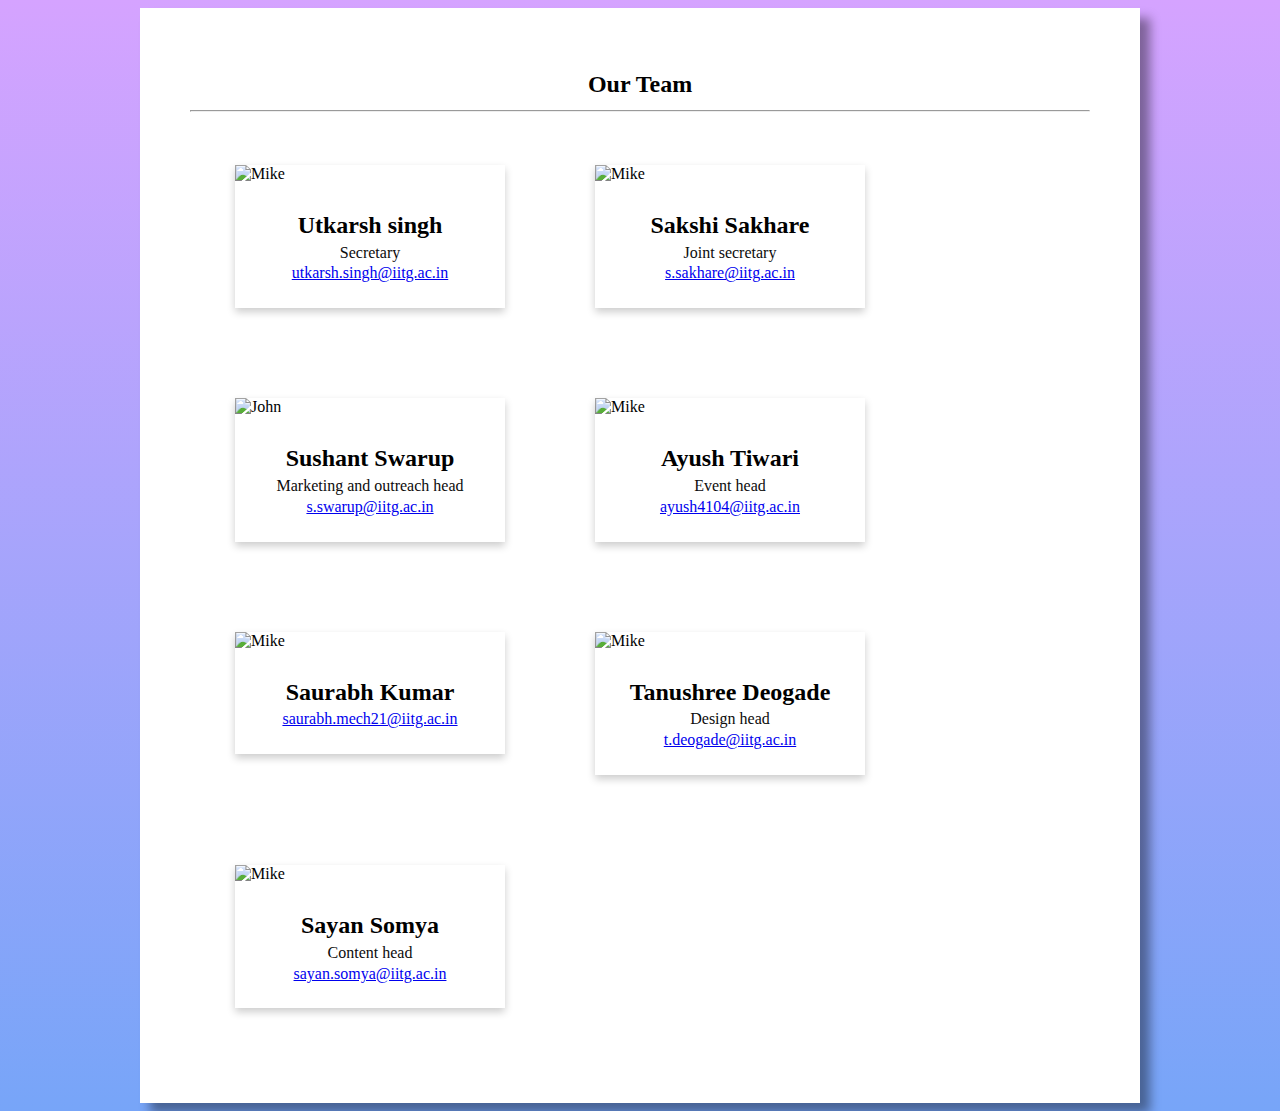
==== teams.html @ aa0291fa "Add files via upload" ====
<!DOCTYPE html>
<html lang="en">
<head>
    <meta charset="UTF-8">
    <meta name="viewport" content="width=device-width, initial-scale=1.0">
    <title>Document</title>
    <link rel="stylesheet" href="teams.css">
</head>
<body>
    
</body>
</html>
<div class="wrapper">
    <h2>Our Team</h2>
       <hr>
       <div class="row">

        <div class="column">
            <div class="card">
              <img src="utkarsh 1.png" alt="Mike" style="width:100%">
              <div class="container">
                <h2>Utkarsh singh</h2>
                <p class="title">Secretary</p>
               
                <p><a href = "mailto:someone@iitg.ac.in">utkarsh.singh@iitg.ac.in</a></p>
                
              </div>
            </div>
          </div>
    

  
    <div class="column">
      <div class="card">
        <img src="sak 1 (1).png" alt="Mike" style="width:100%" >
        <div class="container">
          <h2>Sakshi Sakhare</h2>
          <p class="title">Joint secretary</p>
          
          <p><a href = "mailto:someone@iitg.ac.in">s.sakhare@iitg.ac.in</a></p>
          
        </div>
      </div>
    </div>
    </div>
  
    <div class="column">
      <div class="card">
        <img src="sush.jpg" alt="John" style="width:100%" >
        <div class="container">
          <h2>Sushant Swarup</h2>
          <p class="title">Marketing and outreach head</p>
         <p><a href = "mailto:someone@iitg.ac.in">s.swarup@iitg.ac.in</a></p>
          
        </div>
    </div>
      </div>
      <div class="column">
        <div class="card">
          <img src="ayush 1 (1).png" alt="Mike" style="width :100%" >
          <div class="container">
            <h2>Ayush Tiwari</h2>
            <p class="title">Event head</p>
           
            <p><a href = "mailto:someone@iitg.ac.in">ayush4104@iitg.ac.in</a></p>
            
          </div>
        </div>
      </div>
      <div class="column">
        <div class="card">
          <img src="saurabh 1 (4).png" alt="Mike" style="width:100%">
          <div class="container">
            <h2>Saurabh Kumar</h2>
            <p class="title"></p>
            
            <p><a href = "mailto:someone@iitg.ac.in">saurabh.mech21@iitg.ac.in</a></p>
            
          </div>
        </div>
      </div>
      <div class="column">
        <div class="card">
          <img src="tan.png" alt="Mike" style="width:100%" >
          <div class="container">
            <h2>Tanushree Deogade</h2>
            <p class="title">Design head</p>
           
            <p> <a href = "mailto:someone@iitg.ac.in">t.deogade@iitg.ac.in</a></p>
            
          </div>
        </div>
      </div>
      <div class="column">
        <div class="card">
          <img src="sayan1 2.png" alt="Mike" style="width:100%">
          <div class="container">
            <h2>Sayan Somya</h2>
            <p class="title">Content head</p>
           
            <p><a href = "mailto:someone@iitg.ac.in">sayan.somya@iitg.ac.in</a></p>
            
          </div>
        </div>
      </div>
      

    </div>
  </div>
</body>
</html>
---- teams.css ----
body{
    display: flex;
    justify-content: center;
    align-items: center;
    min-height: 50vh;
    background: linear-gradient(#D5A3FF 0%, #77A5F8 100%);
}
.wrapper{
    background: #fff;
    width: 900px;
   
    padding: 50px;
    box-shadow: 10px 10px 10px rgba(0.4, 0.4, 0.4, 0.4);
    align-items: center;
}
h2{
    text-align: center;
    line-height:0.5;
}
.column {

    float:left;
    width: 30%;
    margin: 35px;
    padding:  10px;
    
    align-items: center;
  }
  
  
  
  
  .card {
    box-shadow: 0 4px 8px 0 rgba(0, 0, 0, 0.2);
  }
  
  
  .container {
    text-align: center;
    line-height: 0.3;
    padding:  16px
  }
  
  /* Clear floats */
  .container::after, .row::after {
    content: "";
    clear: both;
    display: table;
  }
  
  .title {
    color: rgb(12, 11, 11);
    text-align: center;
  }
  
  .button {
    border: none;
    outline: 0;
    display: inline-block;
    padding: 8px;
    color: white;
    background-color: #000;
    text-align: center;
    cursor: pointer;
    width: 100%;
  }
  
  .button:hover {
    background-color: #555;
  }
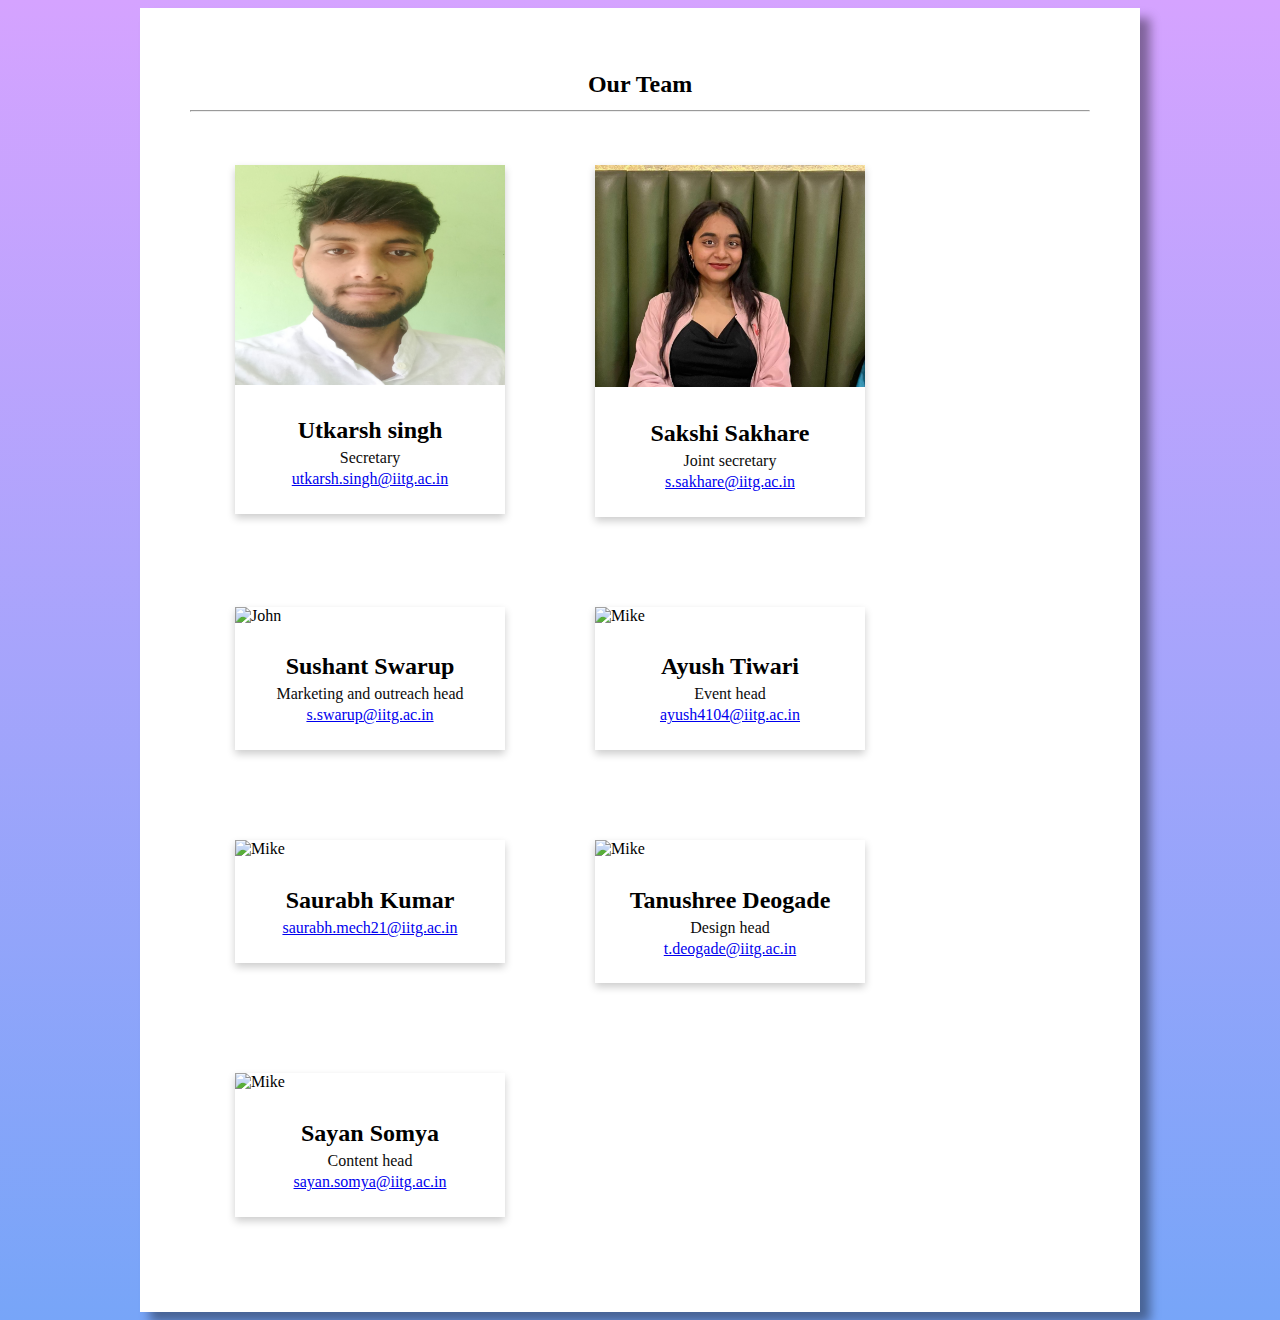
==== commit fa40082e: "Update teams.html" ====
--- a/teams.html
+++ b/teams.html
@@ -17,7 +17,7 @@
 
         <div class="column">
             <div class="card">
-              <img src="utkarsh 1.png" alt="Mike" style="width:100%">
+              <img src="./ssc/utkarsh 1.png" alt="Mike" style="width:100%">
               <div class="container">
                 <h2>Utkarsh singh</h2>
                 <p class="title">Secretary</p>
@@ -32,7 +32,7 @@
   
     <div class="column">
       <div class="card">
-        <img src="sak 1 (1).png" alt="Mike" style="width:100%" >
+        <img src="./ssc/sak 1 (1).png" alt="Mike" style="width:100%" >
         <div class="container">
           <h2>Sakshi Sakhare</h2>
           <p class="title">Joint secretary</p>
@@ -108,4 +108,4 @@
     </div>
   </div>
 </body>
-</html>+</html>
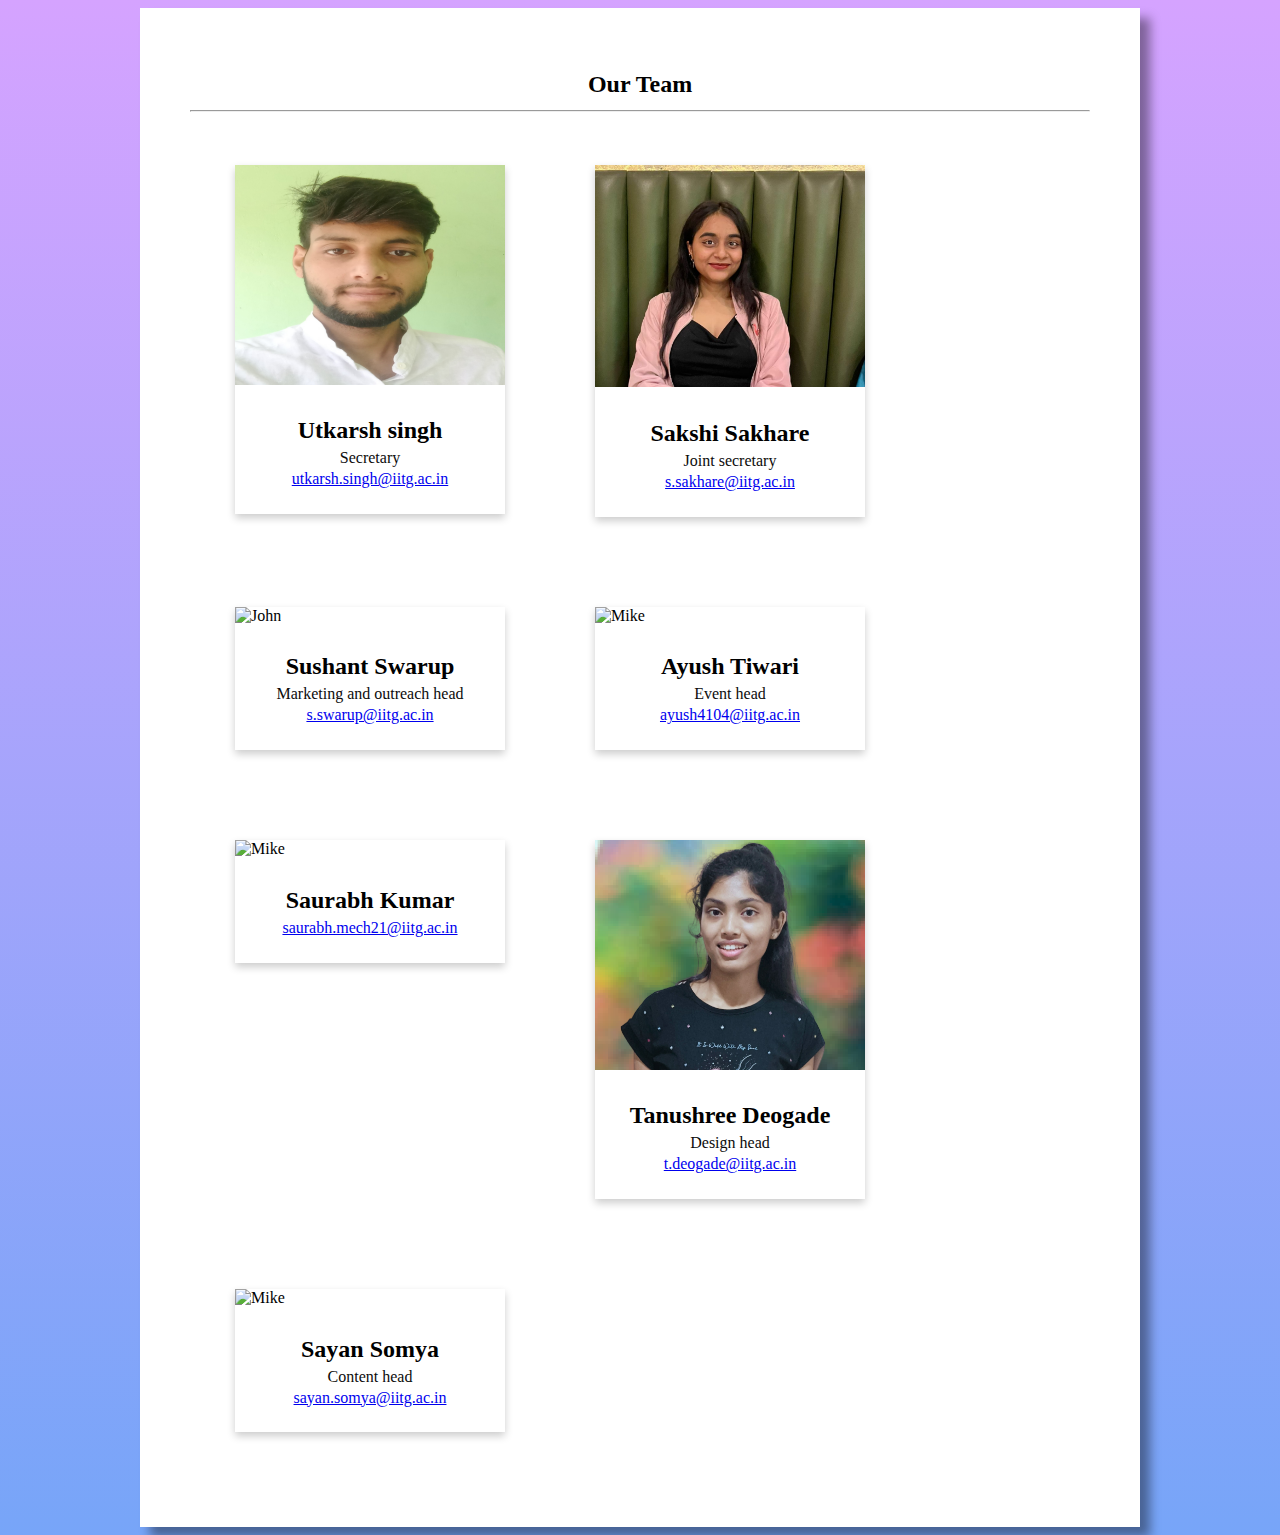
==== commit 52362efa: "Update teams.html" ====
--- a/teams.html
+++ b/teams.html
@@ -81,7 +81,7 @@
       </div>
       <div class="column">
         <div class="card">
-          <img src="tan.png" alt="Mike" style="width:100%" >
+          <img src="ssc/tan.png" alt="Mike" style="width:100%" >
           <div class="container">
             <h2>Tanushree Deogade</h2>
             <p class="title">Design head</p>
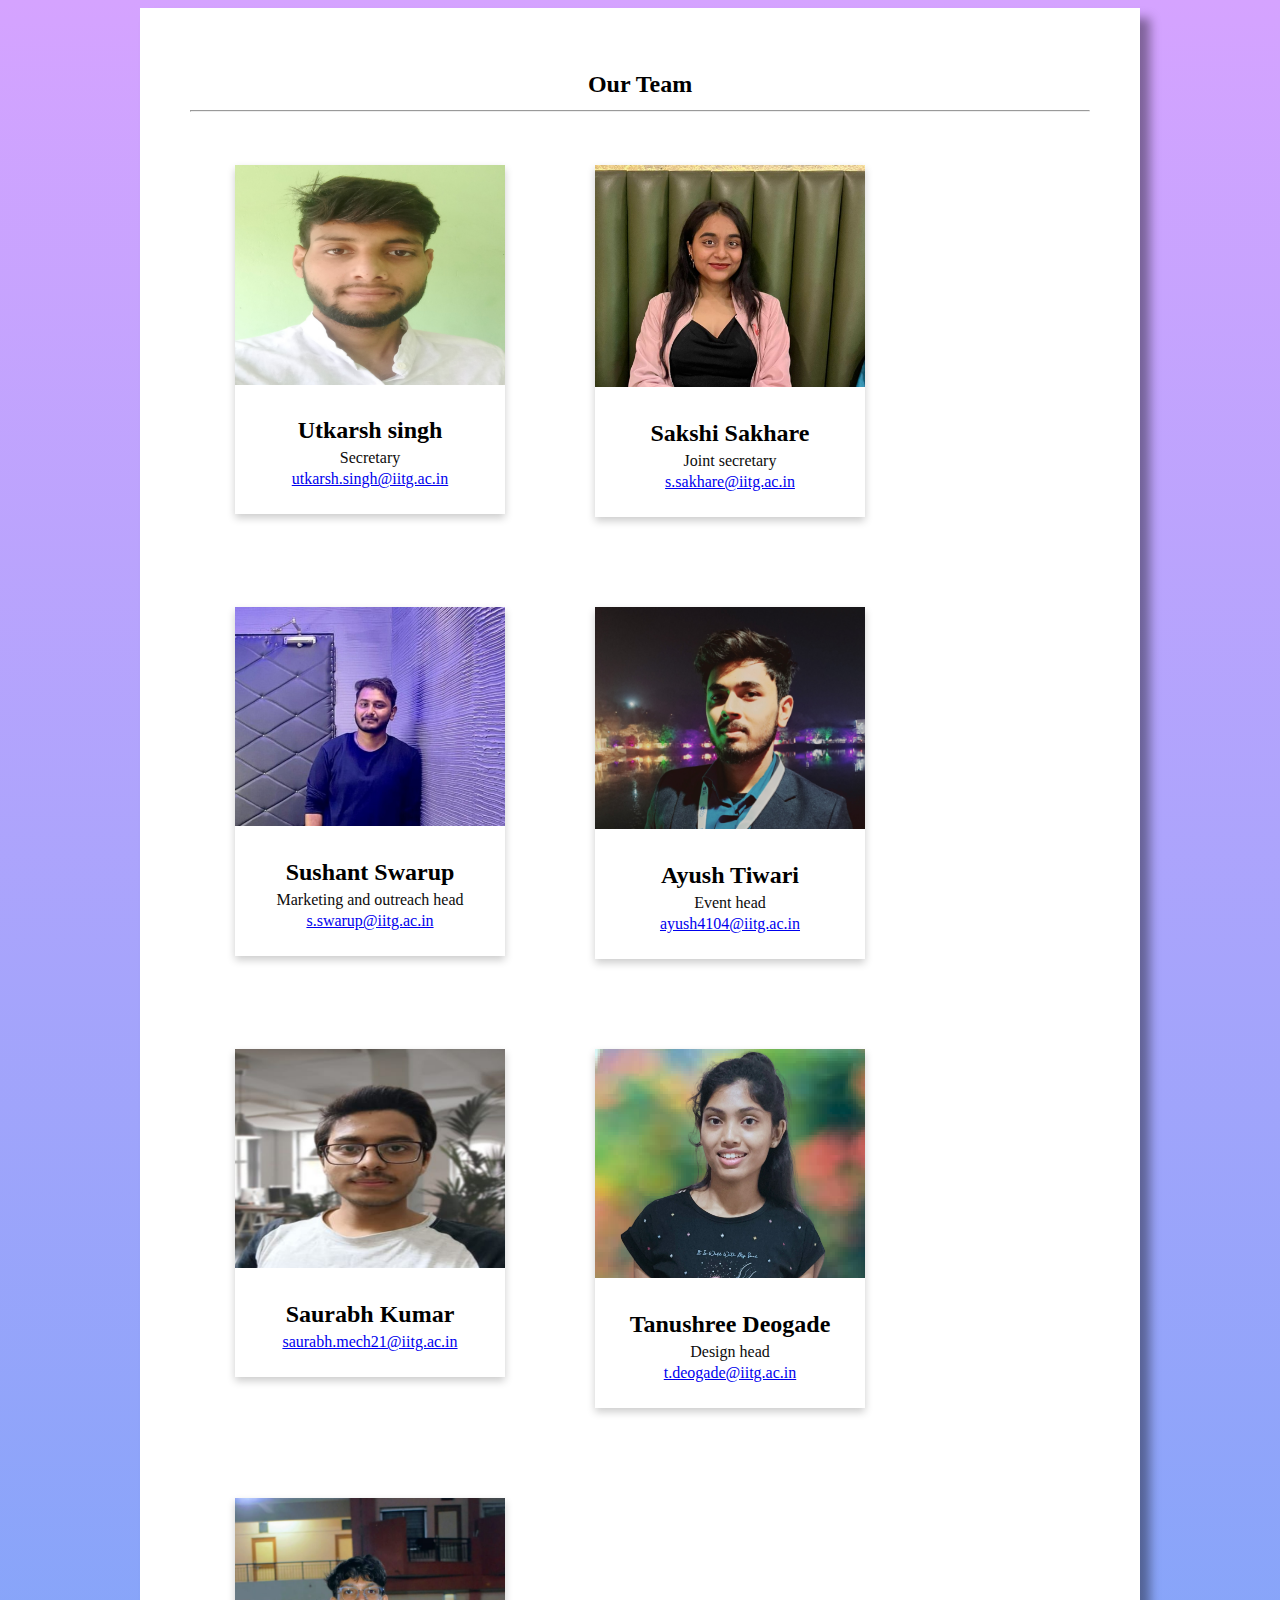
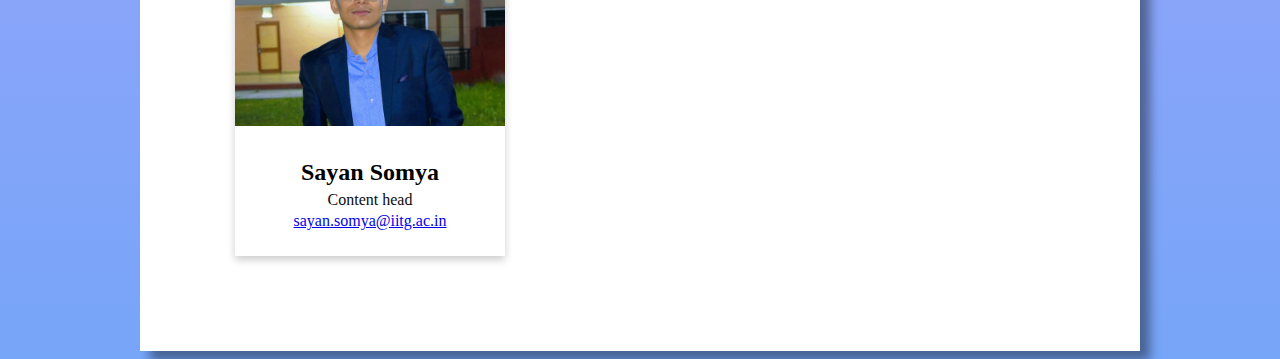
==== commit b2aaedd4: "Update teams.html" ====
--- a/teams.html
+++ b/teams.html
@@ -46,7 +46,7 @@
   
     <div class="column">
       <div class="card">
-        <img src="sush.jpg" alt="John" style="width:100%" >
+        <img src="ssc/sush.jpg" alt="John" style="width:100%" >
         <div class="container">
           <h2>Sushant Swarup</h2>
           <p class="title">Marketing and outreach head</p>
@@ -57,7 +57,7 @@
       </div>
       <div class="column">
         <div class="card">
-          <img src="ayush 1 (1).png" alt="Mike" style="width :100%" >
+          <img src="ssc/ayush 1 (1).png" alt="Mike" style="width :100%" >
           <div class="container">
             <h2>Ayush Tiwari</h2>
             <p class="title">Event head</p>
@@ -69,7 +69,7 @@
       </div>
       <div class="column">
         <div class="card">
-          <img src="saurabh 1 (4).png" alt="Mike" style="width:100%">
+          <img src="ssc/saurabh 1 (4).png" alt="Mike" style="width:100%">
           <div class="container">
             <h2>Saurabh Kumar</h2>
             <p class="title"></p>
@@ -93,7 +93,7 @@
       </div>
       <div class="column">
         <div class="card">
-          <img src="sayan1 2.png" alt="Mike" style="width:100%">
+          <img src="ssc/sayan1 2.png" alt="Mike" style="width:100%">
           <div class="container">
             <h2>Sayan Somya</h2>
             <p class="title">Content head</p>
